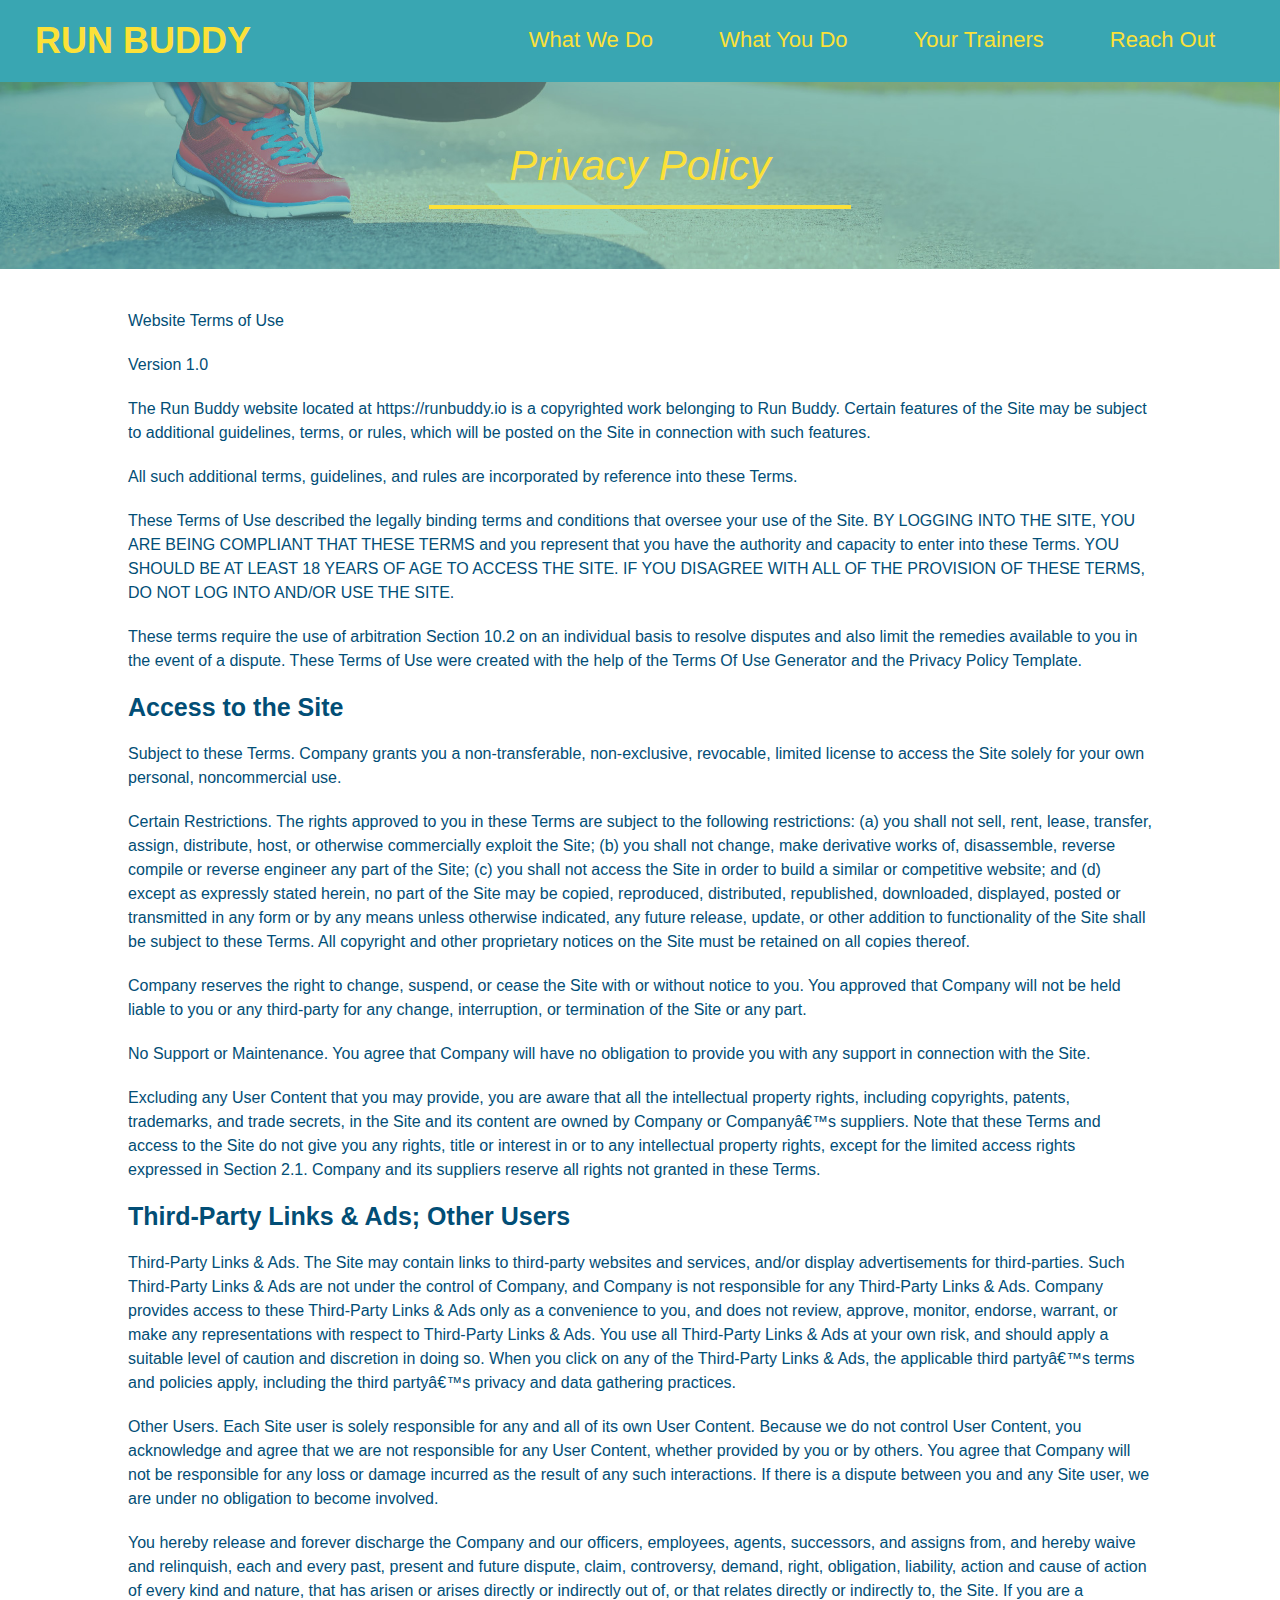
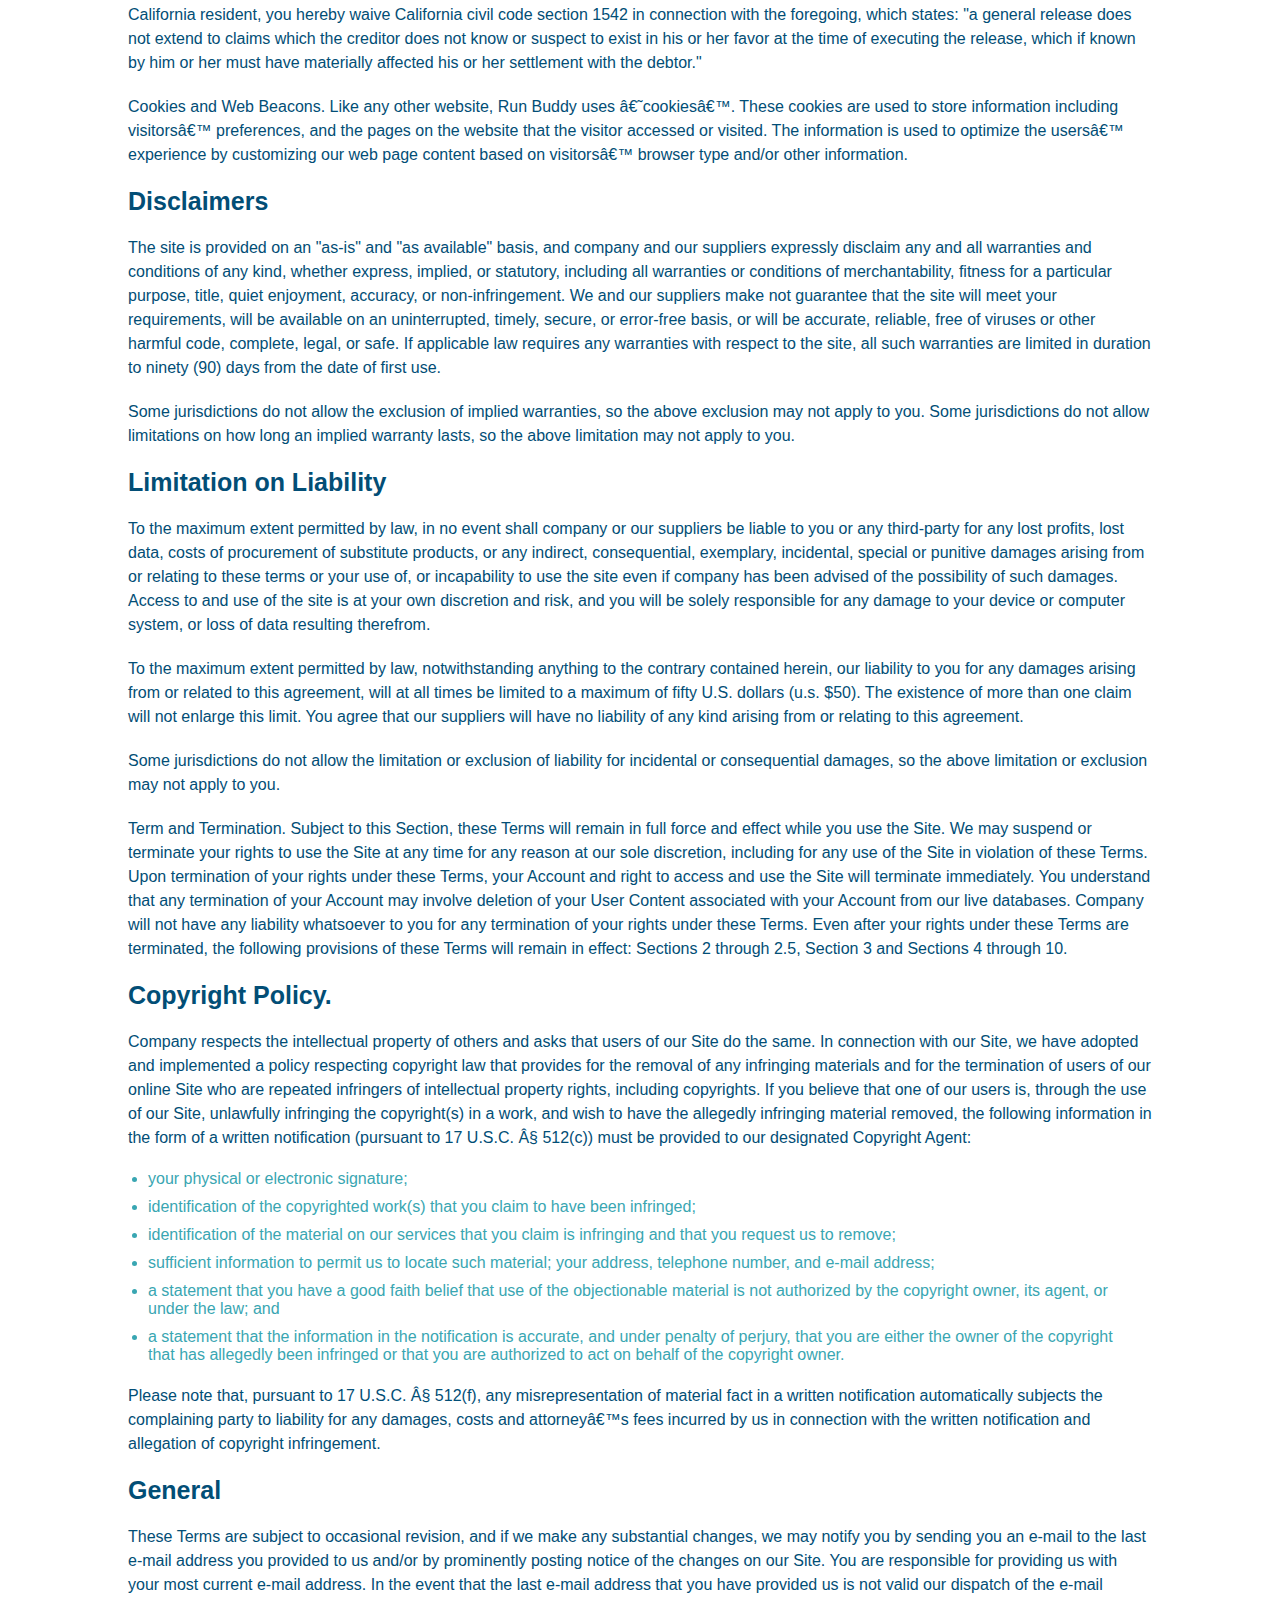
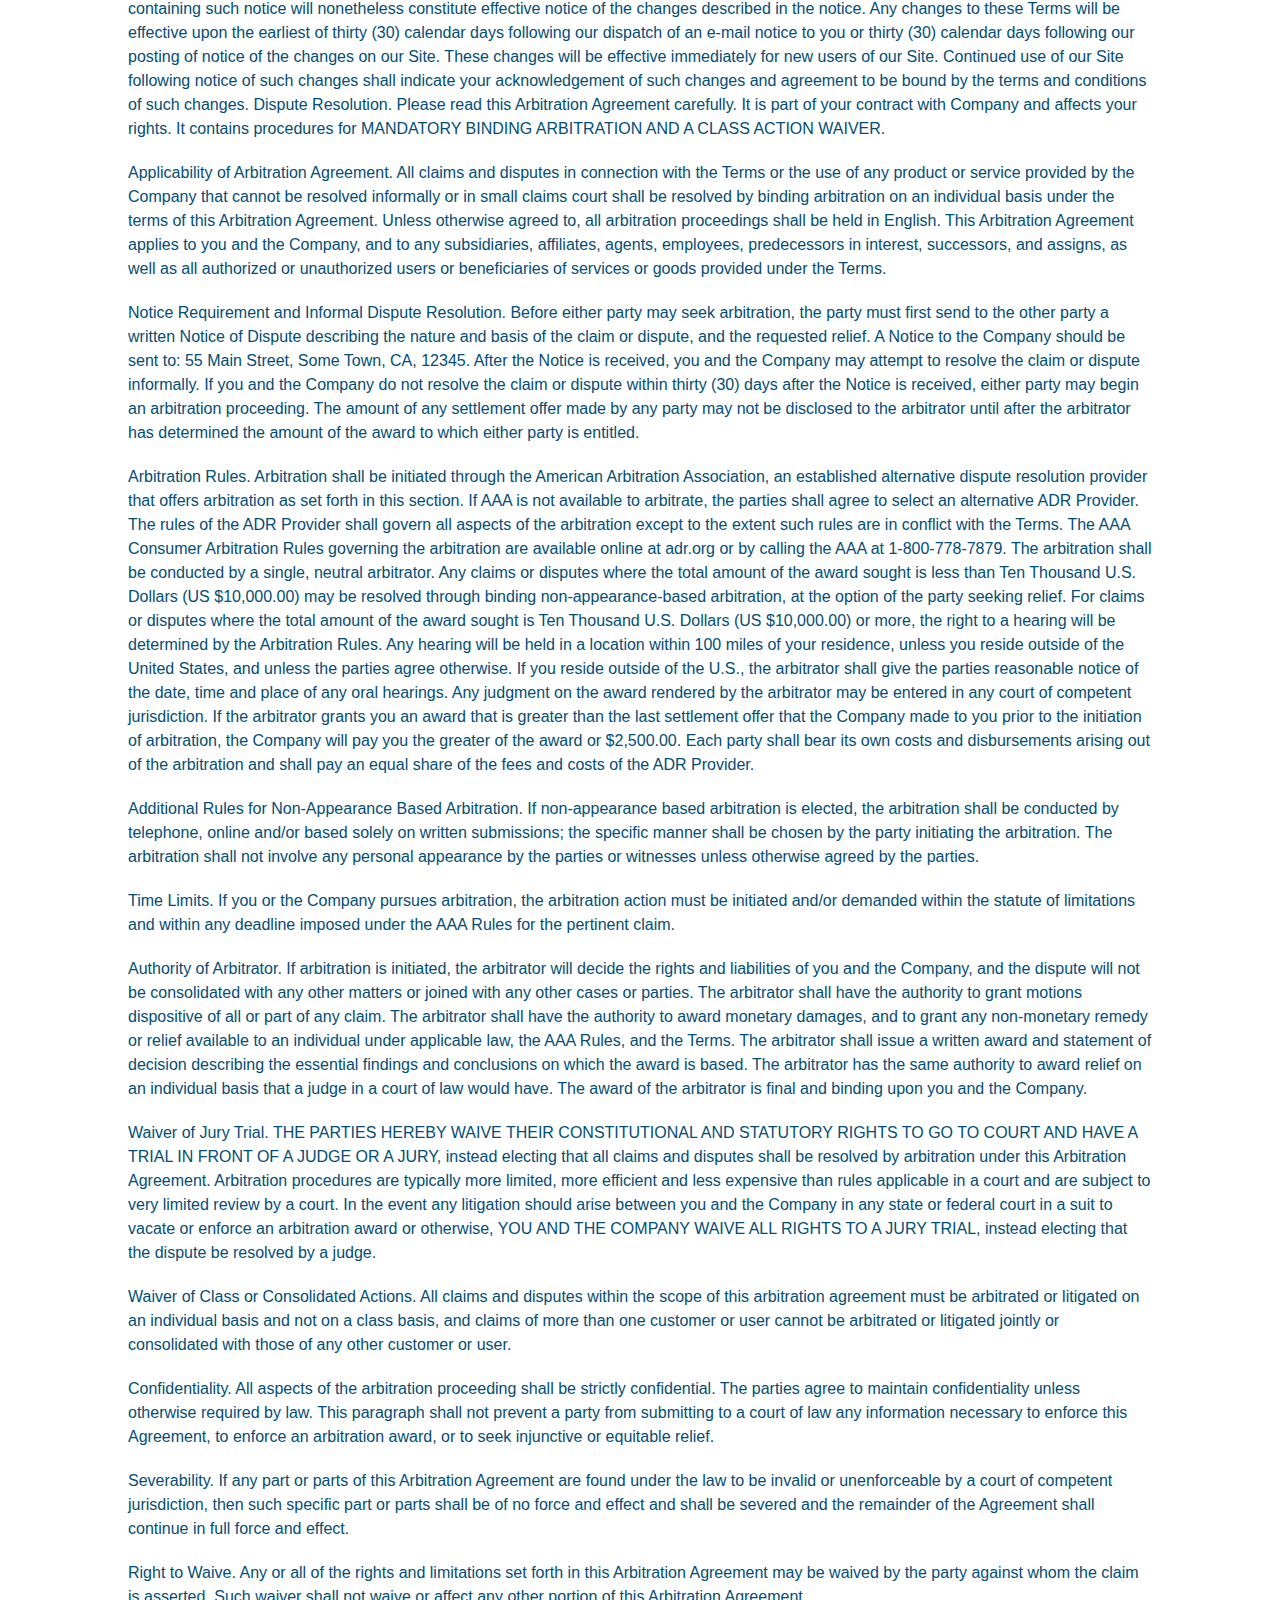
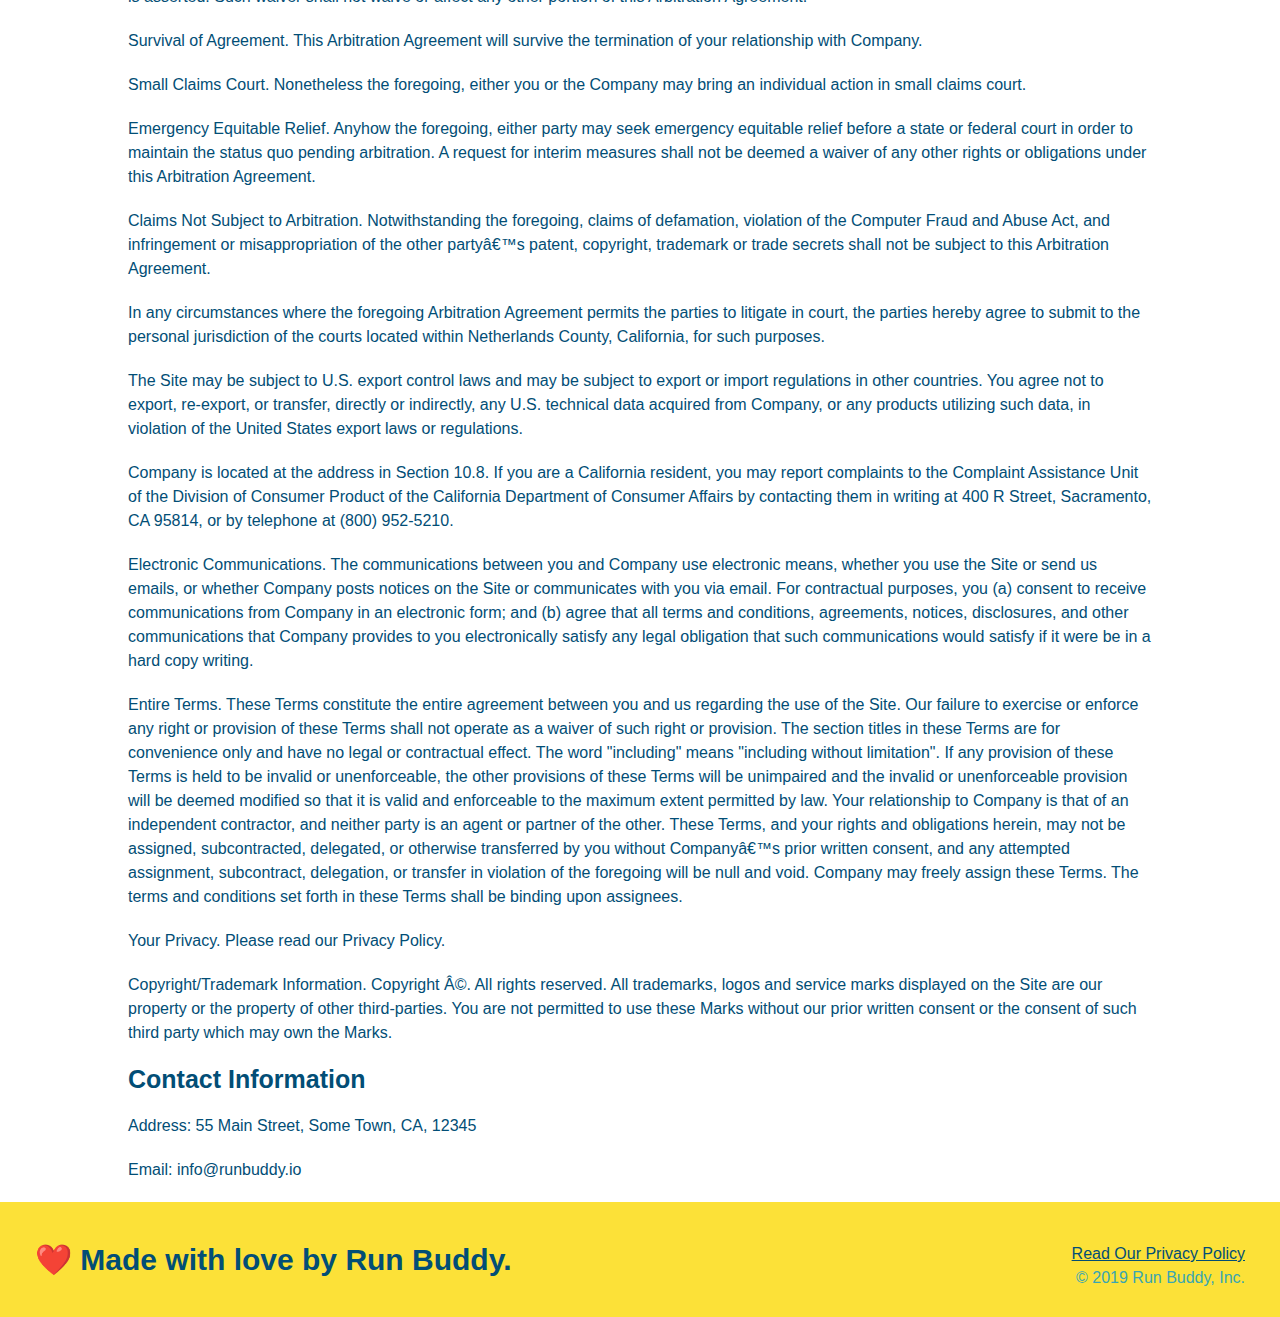
==== privacy-policy.html @ d39fedab "privacy policy" ====
<!DOCTYPE html>
<html lang="en">
<head>
    <meta charset="UTF-8">
    <link rel="stylesheet" href="./assets/css/style.css"/>
    <link rel="stylesheet" href="./assets/css/secondary-styles.css"/>
    <title>Privacy Policy - Run Buddy </title>
</head>
<body>
    <header>
        <h1> 
            <a href="/"> RUN BUDDY </a>
        </h1>
        <nav>
            <!-- Unordered list element-->
            <ul>
                <!-- List item element-->
                <li>
                    <!-- Anchor element-->
                    <a href="./index.html#what-we-do"> What We Do </a>
                </li>
                <li>
                    <a href="./index.html#what-you-do"> What You Do </a>
                </li>
                <li>
                    <a href="./index.html#your-trainers"> Your Trainers </a>
                </li>
                <li>
                    <a href="./index.html#reach-out"> Reach Out </a>
                </li>
            </ul>
        </nav>
    </header>

    <section class="hero">
        <h2 class="page-title">
            Privacy Policy
        </h2>

    </section>
    <article class="secondary-content">
          <p>
            Website Terms of Use
          </p>
    
          <p>
            Version 1.0
          </p>
    
          <p>
            The Run Buddy website located at https://runbuddy.io is a copyrighted work belonging to Run Buddy. Certain
            features of the Site may be subject to additional guidelines, terms, or rules, which will be posted on the Site
            in connection with such features.
          </p>
    
          <p>
            All such additional terms, guidelines, and rules are incorporated by reference into these Terms.
          </p>
    
          <p>
            These Terms of Use described the legally binding terms and conditions that oversee your use of the Site. BY
            LOGGING INTO THE SITE, YOU ARE BEING COMPLIANT THAT THESE TERMS and you represent that you have the authority
            and capacity to enter into these Terms. YOU SHOULD BE AT LEAST 18 YEARS OF AGE TO ACCESS THE SITE. IF YOU
            DISAGREE WITH ALL OF THE PROVISION OF THESE TERMS, DO NOT LOG INTO AND/OR USE THE SITE.
          </p>
    
          <p>
            These terms require the use of arbitration Section 10.2 on an individual basis to resolve disputes and also
            limit the remedies available to you in the event of a dispute. These Terms of Use were created with the help of
            the Terms Of Use Generator and the Privacy Policy Template.
          </p>
    
          <h3>
            Access to the Site
          </h3>
    
          <p>
            Subject to these Terms. Company grants you a non-transferable, non-exclusive, revocable, limited license to
            access the Site solely for your own personal, noncommercial use.
          </p>
    
          <p>
            Certain Restrictions. The rights approved to you in these Terms are subject to the following restrictions: (a)
            you shall not sell, rent, lease, transfer, assign, distribute, host, or otherwise commercially exploit the Site;
            (b) you shall not change, make derivative works of, disassemble, reverse compile or reverse engineer any part of
            the Site; (c) you shall not access the Site in order to build a similar or competitive website; and (d) except
            as expressly stated herein, no part of the Site may be copied, reproduced, distributed, republished, downloaded,
            displayed, posted or transmitted in any form or by any means unless otherwise indicated, any future release,
            update, or other addition to functionality of the Site shall be subject to these Terms. All copyright and other
            proprietary notices on the Site must be retained on all copies thereof.
          </p>
    
          <p>
            Company reserves the right to change, suspend, or cease the Site with or without notice to you. You approved
            that Company will not be held liable to you or any third-party for any change, interruption, or termination of
            the Site or any part.
          </p>
    
          <p>
            No Support or Maintenance. You agree that Company will have no obligation to provide you with any support in
            connection with the Site.
          </p>
    
          <p>
            Excluding any User Content that you may provide, you are aware that all the intellectual property rights,
            including copyrights, patents, trademarks, and trade secrets, in the Site and its content are owned by Company
            or Companyâ€™s suppliers. Note that these Terms and access to the Site do not give you any rights, title or
            interest in or to any intellectual property rights, except for the limited access rights expressed in Section
            2.1. Company and its suppliers reserve all rights not granted in these Terms.
          </p>
    
          <h3>
            Third-Party Links & Ads; Other Users
          </h3>
    
          <p>
            Third-Party Links & Ads. The Site may contain links to third-party websites and services, and/or display
            advertisements for third-parties. Such Third-Party Links & Ads are not under the control of Company, and Company
            is not responsible for any Third-Party Links & Ads. Company provides access to these Third-Party Links & Ads
            only as a convenience to you, and does not review, approve, monitor, endorse, warrant, or make any
            representations with respect to Third-Party Links & Ads. You use all Third-Party Links & Ads at your own risk,
            and should apply a suitable level of caution and discretion in doing so. When you click on any of the
            Third-Party Links & Ads, the applicable third partyâ€™s terms and policies apply, including the third partyâ€™s
            privacy and data gathering practices.
          </p>
    
          <p>
            Other Users. Each Site user is solely responsible for any and all of its own User Content. Because we do not
            control User Content, you acknowledge and agree that we are not responsible for any User Content, whether
            provided by you or by others. You agree that Company will not be responsible for any loss or damage incurred as
            the result of any such interactions. If there is a dispute between you and any Site user, we are under no
            obligation to become involved.
          </p>
    
          <p>
            You hereby release and forever discharge the Company and our officers, employees, agents, successors, and
            assigns from, and hereby waive and relinquish, each and every past, present and future dispute, claim,
            controversy, demand, right, obligation, liability, action and cause of action of every kind and nature, that has
            arisen or arises directly or indirectly out of, or that relates directly or indirectly to, the Site. If you are
            a California resident, you hereby waive California civil code section 1542 in connection with the foregoing,
            which states: "a general release does not extend to claims which the creditor does not know or suspect to exist
            in his or her favor at the time of executing the release, which if known by him or her must have materially
            affected his or her settlement with the debtor."
          </p>
    
          <p>
            Cookies and Web Beacons. Like any other website, Run Buddy uses â€˜cookiesâ€™. These cookies are used to store
            information including visitorsâ€™ preferences, and the pages on the website that the visitor accessed or visited.
            The information is used to optimize the usersâ€™ experience by customizing our web page content based on visitorsâ€™
            browser type and/or other information.
          </p>
    
          <h3>
            Disclaimers
          </h3>
    
          <p>
            The site is provided on an "as-is" and "as available" basis, and company and our suppliers expressly disclaim
            any and all warranties and conditions of any kind, whether express, implied, or statutory, including all
            warranties or conditions of merchantability, fitness for a particular purpose, title, quiet enjoyment, accuracy,
            or non-infringement. We and our suppliers make not guarantee that the site will meet your requirements, will be
            available on an uninterrupted, timely, secure, or error-free basis, or will be accurate, reliable, free of
            viruses or other harmful code, complete, legal, or safe. If applicable law requires any warranties with respect
            to the site, all such warranties are limited in duration to ninety (90) days from the date of first use.
          </p>
    
          <p>
            Some jurisdictions do not allow the exclusion of implied warranties, so the above exclusion may not apply to
            you. Some jurisdictions do not allow limitations on how long an implied warranty lasts, so the above limitation
            may not apply to you.
          </p>
    
          <h3>
            Limitation on Liability
          </h3>
    
          <p>
            To the maximum extent permitted by law, in no event shall company or our suppliers be liable to you or any
            third-party for any lost profits, lost data, costs of procurement of substitute products, or any indirect,
            consequential, exemplary, incidental, special or punitive damages arising from or relating to these terms or
            your use of, or incapability to use the site even if company has been advised of the possibility of such
            damages. Access to and use of the site is at your own discretion and risk, and you will be solely responsible
            for any damage to your device or computer system, or loss of data resulting therefrom.
          </p>
    
          <p>
            To the maximum extent permitted by law, notwithstanding anything to the contrary contained herein, our liability
            to you for any damages arising from or related to this agreement, will at all times be limited to a maximum of
            fifty U.S. dollars (u.s. $50). The existence of more than one claim will not enlarge this limit. You agree that
            our suppliers will have no liability of any kind arising from or relating to this agreement.
          </p>
    
          <p>
            Some jurisdictions do not allow the limitation or exclusion of liability for incidental or consequential
            damages, so the above limitation or exclusion may not apply to you.
          </p>
    
          <p>
            Term and Termination. Subject to this Section, these Terms will remain in full force and effect while you use
            the Site. We may suspend or terminate your rights to use the Site at any time for any reason at our sole
            discretion, including for any use of the Site in violation of these Terms. Upon termination of your rights under
            these Terms, your Account and right to access and use the Site will terminate immediately. You understand that
            any termination of your Account may involve deletion of your User Content associated with your Account from our
            live databases. Company will not have any liability whatsoever to you for any termination of your rights under
            these Terms. Even after your rights under these Terms are terminated, the following provisions of these Terms
            will remain in effect: Sections 2 through 2.5, Section 3 and Sections 4 through 10.
          </p>
    
          <h3>
            Copyright Policy.
          </h3>
    
          <p>
            Company respects the intellectual property of others and asks that users of our Site do the same. In connection
            with our Site, we have adopted and implemented a policy respecting copyright law that provides for the removal
            of any infringing materials and for the termination of users of our online Site who are repeated infringers of
            intellectual property rights, including copyrights. If you believe that one of our users is, through the use of
            our Site, unlawfully infringing the copyright(s) in a work, and wish to have the allegedly infringing material
            removed, the following information in the form of a written notification (pursuant to 17 U.S.C. Â§ 512(c)) must
            be provided to our designated Copyright Agent:
          </p>
    
          <ul>
            <li>
              your physical or electronic signature;
            </li>
            <li>
              identification of the copyrighted work(s) that you claim to have been infringed;
            </li>
            <li>
              identification of the material on our services that you claim is infringing and that you request us to remove;
            </li>
            <li>
              sufficient information to permit us to locate such material; your address, telephone number, and e-mail
              address;
            </li>
            <li>
              a statement that you have a good faith belief that use of the objectionable material is not authorized by the
              copyright owner, its agent, or under the law; and
            </li>
            <li>
              a statement that the information in the notification is accurate, and under penalty of perjury, that you are
              either the owner of the copyright that has allegedly been infringed or that you are authorized to act on
              behalf of the copyright owner.
            </li>
          </ul>
    
          <p>
            Please note that, pursuant to 17 U.S.C. Â§ 512(f), any misrepresentation of material fact in a written
            notification automatically subjects the complaining party to liability for any damages, costs and attorneyâ€™s
            fees incurred by us in connection with the written notification and allegation of copyright infringement.
          </p>
    
          <h3>
            General
          </h3>
    
          <p>
            These Terms are subject to occasional revision, and if we make any substantial changes, we may notify you by
            sending you an e-mail to the last e-mail address you provided to us and/or by prominently posting notice of the
            changes on our Site. You are responsible for providing us with your most current e-mail address. In the event
            that the last e-mail address that you have provided us is not valid our dispatch of the e-mail containing such
            notice will nonetheless constitute effective notice of the changes described in the notice. Any changes to these
            Terms will be effective upon the earliest of thirty (30) calendar days following our dispatch of an e-mail
            notice to you or thirty (30) calendar days following our posting of notice of the changes on our Site. These
            changes will be effective immediately for new users of our Site. Continued use of our Site following notice of
            such changes shall indicate your acknowledgement of such changes and agreement to be bound by the terms and
            conditions of such changes. Dispute Resolution. Please read this Arbitration Agreement carefully. It is part of
            your contract with Company and affects your rights. It contains procedures for MANDATORY BINDING ARBITRATION AND
            A CLASS ACTION WAIVER.
          </p>
    
          <p>
            Applicability of Arbitration Agreement. All claims and disputes in connection with the Terms or the use of any
            product or service provided by the Company that cannot be resolved informally or in small claims court shall be
            resolved by binding arbitration on an individual basis under the terms of this Arbitration Agreement. Unless
            otherwise agreed to, all arbitration proceedings shall be held in English. This Arbitration Agreement applies to
            you and the Company, and to any subsidiaries, affiliates, agents, employees, predecessors in interest,
            successors, and assigns, as well as all authorized or unauthorized users or beneficiaries of services or goods
            provided under the Terms.
          </p>
    
          <p>
            Notice Requirement and Informal Dispute Resolution. Before either party may seek arbitration, the party must
            first send to the other party a written Notice of Dispute describing the nature and basis of the claim or
            dispute, and the requested relief. A Notice to the Company should be sent to: 55 Main Street, Some Town, CA,
            12345. After the Notice is received, you and the Company may attempt to resolve the claim or dispute informally.
            If you and the Company do not resolve the claim or dispute within thirty (30) days after the Notice is received,
            either party may begin an arbitration proceeding. The amount of any settlement offer made by any party may not
            be disclosed to the arbitrator until after the arbitrator has determined the amount of the award to which either
            party is entitled.
          </p>
    
          <p>
            Arbitration Rules. Arbitration shall be initiated through the American Arbitration Association, an established
            alternative dispute resolution provider that offers arbitration as set forth in this section. If AAA is not
            available to arbitrate, the parties shall agree to select an alternative ADR Provider. The rules of the ADR
            Provider shall govern all aspects of the arbitration except to the extent such rules are in conflict with the
            Terms. The AAA Consumer Arbitration Rules governing the arbitration are available online at adr.org or by
            calling the AAA at 1-800-778-7879. The arbitration shall be conducted by a single, neutral arbitrator. Any
            claims or disputes where the total amount of the award sought is less than Ten Thousand U.S. Dollars (US
            $10,000.00) may be resolved through binding non-appearance-based arbitration, at the option of the party seeking
            relief. For claims or disputes where the total amount of the award sought is Ten Thousand U.S. Dollars (US
            $10,000.00) or more, the right to a hearing will be determined by the Arbitration Rules. Any hearing will be
            held in a location within 100 miles of your residence, unless you reside outside of the United States, and
            unless the parties agree otherwise. If you reside outside of the U.S., the arbitrator shall give the parties
            reasonable notice of the date, time and place of any oral hearings. Any judgment on the award rendered by the
            arbitrator may be entered in any court of competent jurisdiction. If the arbitrator grants you an award that is
            greater than the last settlement offer that the Company made to you prior to the initiation of arbitration, the
            Company will pay you the greater of the award or $2,500.00. Each party shall bear its own costs and
            disbursements arising out of the arbitration and shall pay an equal share of the fees and costs of the ADR
            Provider.
          </p>
    
          <p>
            Additional Rules for Non-Appearance Based Arbitration. If non-appearance based arbitration is elected, the
            arbitration shall be conducted by telephone, online and/or based solely on written submissions; the specific
            manner shall be chosen by the party initiating the arbitration. The arbitration shall not involve any personal
            appearance by the parties or witnesses unless otherwise agreed by the parties.
          </p>
    
          <p>
            Time Limits. If you or the Company pursues arbitration, the arbitration action must be initiated and/or demanded
            within the statute of limitations and within any deadline imposed under the AAA Rules for the pertinent claim.
          </p>
    
          <p>
            Authority of Arbitrator. If arbitration is initiated, the arbitrator will decide the rights and liabilities of
            you and the Company, and the dispute will not be consolidated with any other matters or joined with any other
            cases or parties. The arbitrator shall have the authority to grant motions dispositive of all or part of any
            claim. The arbitrator shall have the authority to award monetary damages, and to grant any non-monetary remedy
            or relief available to an individual under applicable law, the AAA Rules, and the Terms. The arbitrator shall
            issue a written award and statement of decision describing the essential findings and conclusions on which the
            award is based. The arbitrator has the same authority to award relief on an individual basis that a judge in a
            court of law would have. The award of the arbitrator is final and binding upon you and the Company.
          </p>
    
          <p>
            Waiver of Jury Trial. THE PARTIES HEREBY WAIVE THEIR CONSTITUTIONAL AND STATUTORY RIGHTS TO GO TO COURT AND HAVE
            A TRIAL IN FRONT OF A JUDGE OR A JURY, instead electing that all claims and disputes shall be resolved by
            arbitration under this Arbitration Agreement. Arbitration procedures are typically more limited, more efficient
            and less expensive than rules applicable in a court and are subject to very limited review by a court. In the
            event any litigation should arise between you and the Company in any state or federal court in a suit to vacate
            or enforce an arbitration award or otherwise, YOU AND THE COMPANY WAIVE ALL RIGHTS TO A JURY TRIAL, instead
            electing that the dispute be resolved by a judge.
          </p>
    
          <p>
            Waiver of Class or Consolidated Actions. All claims and disputes within the scope of this arbitration agreement
            must be arbitrated or litigated on an individual basis and not on a class basis, and claims of more than one
            customer or user cannot be arbitrated or litigated jointly or consolidated with those of any other customer or
            user.
          </p>
    
          <p>
            Confidentiality. All aspects of the arbitration proceeding shall be strictly confidential. The parties agree to
            maintain confidentiality unless otherwise required by law. This paragraph shall not prevent a party from
            submitting to a court of law any information necessary to enforce this Agreement, to enforce an arbitration
            award, or to seek injunctive or equitable relief.
          </p>
    
          <p>
            Severability. If any part or parts of this Arbitration Agreement are found under the law to be invalid or
            unenforceable by a court of competent jurisdiction, then such specific part or parts shall be of no force and
            effect and shall be severed and the remainder of the Agreement shall continue in full force and effect.
          </p>
    
          <p>
            Right to Waive. Any or all of the rights and limitations set forth in this Arbitration Agreement may be waived
            by the party against whom the claim is asserted. Such waiver shall not waive or affect any other portion of this
            Arbitration Agreement.
          </p>
    
          <p>
            Survival of Agreement. This Arbitration Agreement will survive the termination of your relationship with
            Company.
          </p>
    
          <p>
            Small Claims Court. Nonetheless the foregoing, either you or the Company may bring an individual action in small
            claims court.
          </p>
    
          <p>
            Emergency Equitable Relief. Anyhow the foregoing, either party may seek emergency equitable relief before a
            state or federal court in order to maintain the status quo pending arbitration. A request for interim measures
            shall not be deemed a waiver of any other rights or obligations under this Arbitration Agreement.
          </p>
    
          <p>
            Claims Not Subject to Arbitration. Notwithstanding the foregoing, claims of defamation, violation of the
            Computer Fraud and Abuse Act, and infringement or misappropriation of the other partyâ€™s patent, copyright,
            trademark or trade secrets shall not be subject to this Arbitration Agreement.
          </p>
    
          <p>
            In any circumstances where the foregoing Arbitration Agreement permits the parties to litigate in court, the
            parties hereby agree to submit to the personal jurisdiction of the courts located within Netherlands County,
            California, for such purposes.
          </p>
    
          <p>
            The Site may be subject to U.S. export control laws and may be subject to export or import regulations in other
            countries. You agree not to export, re-export, or transfer, directly or indirectly, any U.S. technical data
            acquired from Company, or any products utilizing such data, in violation of the United States export laws or
            regulations.
          </p>
    
          <p>
            Company is located at the address in Section 10.8. If you are a California resident, you may report complaints
            to the Complaint Assistance Unit of the Division of Consumer Product of the California Department of Consumer
            Affairs by contacting them in writing at 400 R Street, Sacramento, CA 95814, or by telephone at (800) 952-5210.
          </p>
    
          <p>
            Electronic Communications. The communications between you and Company use electronic means, whether you use the
            Site or send us emails, or whether Company posts notices on the Site or communicates with you via email. For
            contractual purposes, you (a) consent to receive communications from Company in an electronic form; and (b)
            agree that all terms and conditions, agreements, notices, disclosures, and other communications that Company
            provides to you electronically satisfy any legal obligation that such communications would satisfy if it were be
            in a hard copy writing.
          </p>
    
          <p>
            Entire Terms. These Terms constitute the entire agreement between you and us regarding the use of the Site. Our
            failure to exercise or enforce any right or provision of these Terms shall not operate as a waiver of such right
            or provision. The section titles in these Terms are for convenience only and have no legal or contractual
            effect. The word "including" means "including without limitation". If any provision of these Terms is held to be
            invalid or unenforceable, the other provisions of these Terms will be unimpaired and the invalid or
            unenforceable provision will be deemed modified so that it is valid and enforceable to the maximum extent
            permitted by law. Your relationship to Company is that of an independent contractor, and neither party is an
            agent or partner of the other. These Terms, and your rights and obligations herein, may not be assigned,
            subcontracted, delegated, or otherwise transferred by you without Companyâ€™s prior written consent, and any
            attempted assignment, subcontract, delegation, or transfer in violation of the foregoing will be null and void.
            Company may freely assign these Terms. The terms and conditions set forth in these Terms shall be binding upon
            assignees.
          </p>
    
          <p>
            Your Privacy. Please read our Privacy Policy.
          </p>
    
          <p>
            Copyright/Trademark Information. Copyright Â©. All rights reserved. All trademarks, logos and service marks
            displayed on the Site are our property or the property of other third-parties. You are not permitted to use
            these Marks without our prior written consent or the consent of such third party which may own the Marks.
          </p>
    
          <h3>
            Contact Information
          </h3>
    
          <p>
            Address: 55 Main Street, Some Town, CA, 12345
          </p>
    
          <p>
            Email: info@runbuddy.io
          </p>
    
    </article>

    <!-- footer -->
    <footer>
        <h2> ❤️ Made with love by Run Buddy. </h2>
        <div>
            <a href="#"> Read Our Privacy Policy </a><br />
            &copy; 2019 Run Buddy, Inc.
        </div>
    </footer>
</body>
</html>
---- assets/css/style.css ----
/* tells the page not to have any default margin or border unless we tell it to and fits into border box */
* {
    margin: 0;
    padding: 0;
    box-sizing: border-box;
}

body {
    /* more on this crazy alphanumerical value in a minute! */
    color: #39a6b2;
    font-family: Helvetica, Arial, sans-serif;
  }
  
  /* apply styles to <header> */
header {
    padding: 20px 35px;
    background-color: #39a6b2;
  }

  header h1 {
      font-weight: bold;
      font-size: 36px;
      color: #fce138;
      margin: 0;
      display: inline;
  }

  header a {
      color: #fce138;
      text-decoration: none;
  }

  header nav {
      float: right;
      margin: 7px 0;
  }

  header nav ul li {
      display: inline;
  }

  header nav ul li a {
      margin: 0 30px;
      font-weight: lighter;
      font-size: 22px;
  }

  /* apply styles to <footer> */
  footer {
      background: #fce138;
      width: 100%;
      padding: 40px 35px;
  }

  footer h2 {
      display: inline;
      color: #024e76;
      font-size: 30px;
      margin: 0;
  }

  footer div {
      float: right;
      line-height: 1.5;
      text-align: right;
  }

  footer a {
      color: #024e76;
  }

  section { 
      padding: 60px;
}

/* Hero style starts */
.hero {
    background-image: url("../images/hero-bg.jpeg");
    height: 600px;
    background-size: cover;
    background-position: center;
    position: relative;
}

.hero-form button {
    color: #fce138;
    background-color: #024e76;
    border: none;
    padding: 10px 20px;
    font-size: 16px;
}
/* Hero style ends */

.hero-form {
    background-color: #fce138;
    color: #024e76;
    padding: 20px;
    width: 500px;
    border: solid 3px #024e76;
    position: absolute;
    bottom: 120px;
    right: 140px;
}

section div h3 {
    font-size: 24px;
    margin: 0px;
}

.hero-form p {
    margin: 5px 0 15px 0;
}

.hero-form label {
    margin: 0 15px;
}

.form-input {
    border: 1px solid #024e76;
    display: block;
    padding: 7px 15px;
    font-size: 16px;
    color: #024e76;
    width: 100%;
    margin-bottom: 15px;
}

.intro {
    text-align: center;
}

  .intro p {
    line-height: 1.7;
    color: #39a6b2;
    width: 80%;
    font-size: 20px;
    margin: 0 auto;
  }

  .steps { 
    text-align: center;
    background: #fce138;
  }

  .section-title {
    font-size: 55px;
    color: #024e76;
    margin-bottom: 35px;
    padding: 0 100px 20px 100px;
    display: inline-block;
    border-bottom: 3px solid;
  }
  
  .primary-border {
    border-color: #fce138;
  }
  
  .secondary-border {
    border-color: #39a6b2;
  }

  .steps div {
      margin-bottom: 80px;
  }

  .steps img {
      width: 15%;
      margin: 10px 0;
  }

  .steps h3 {
    color: #024e76;
    font-size: 46px;
    margin-top: 10px;
  }
  
  .steps p {
    color: #39a6b2;
    font-size: 23px;
  }

  .steps span {
      font-size: 38px;
  }

  .trainers {
      text-align: center;
  }

  .trainer {
    width: 900px;
    margin: 0 auto 30px auto;
    background: #024e76;
    color: #fce138;
    overflow: auto;
  }

  .trainer img {
      width: 35%;
      float: left;
  }

  .trainer-bio {
      padding: 35px;
      float: left;
      width: 65%;
  }

  .text-left {
      text-align: left;
  }

  .text-right {
      text-align: right;
  }

  .trainer-bio h3 {
    font-size: 32px;
    margin-bottom: 8px;
  }
  
  .trainer-bio h4 {
    font-weight: lighter;
    font-size: 26px;
    margin-bottom: 25px;
  }
  
  .trainer-bio p {
    font-size: 17px;
    line-height: 1.3;
  }

  /*Reach out styles starts*/
  .contact {
      text-align: center;
      background: #024e76;
  }

  .contact h2 {
      color: #fce138;
  }

  .contact-info iframe {
      width: 400px;
      height: 400px;
  }

  .contact-info div {
      width: 410px;
      display: inline-block;
      vertical-align: top;
      text-align: left;
      margin: 30px 0 0 60px;
      color: white;
  }
  
  .contact-info h3 {
    color: #fce138;
    font-size: 32px;
  }
  
  .contact-info p, .contact-info address {
    margin: 20px 0;
    line-height: 1.5;
    font-size: 20px;
    font-style: normal;
  }
  
  .contact-info a {
    color: #fce138;
  }
  
  /* REACH OUT STYLES END */
---- assets/css/secondary-styles.css ----
.hero {
    background-position: bottom;
    height: auto;
    text-align: center;
    margin-bottom: 40px;
}

.page-title {
    color: #fce138;
    display: inline-block;
    border-bottom: 4px solid #fce138;
    padding: 0 80px 15px 80px;
    font-weight: normal;
    font-size: 42px;
    font-style: italic;
}

.secondary-content {
    width: 80%;
    margin: auto;
    color: #024e76;
}

article h3 {
    font-size: 25px;
    margin: 20px 0 20px 0;
}

article p {
    font-size: 16px;
    line-height: 1.5;
    margin: 20px 0 20px 0;
}

article ul {
    margin: 15px 20px 15px 20px;
}

article ul li {
    color: #39a6b2;
    margin: 10px 0 10px 0;
}
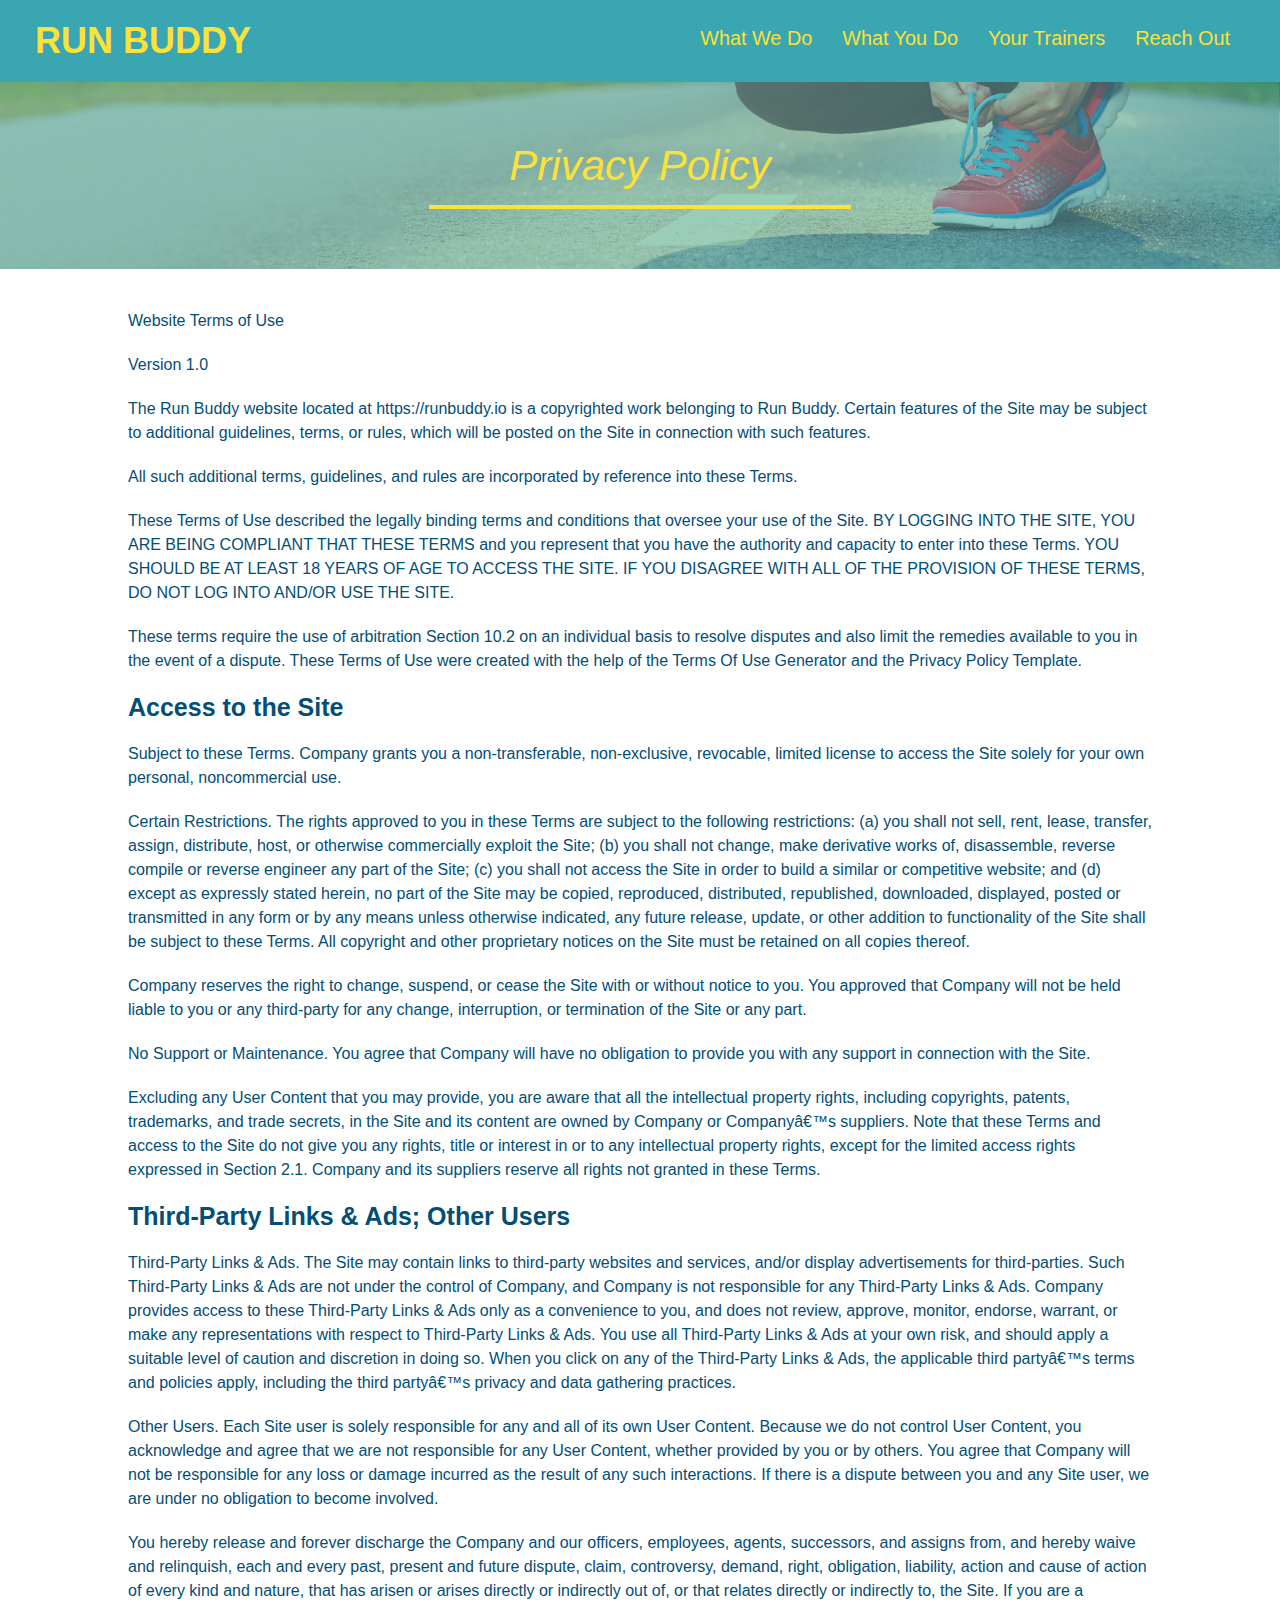
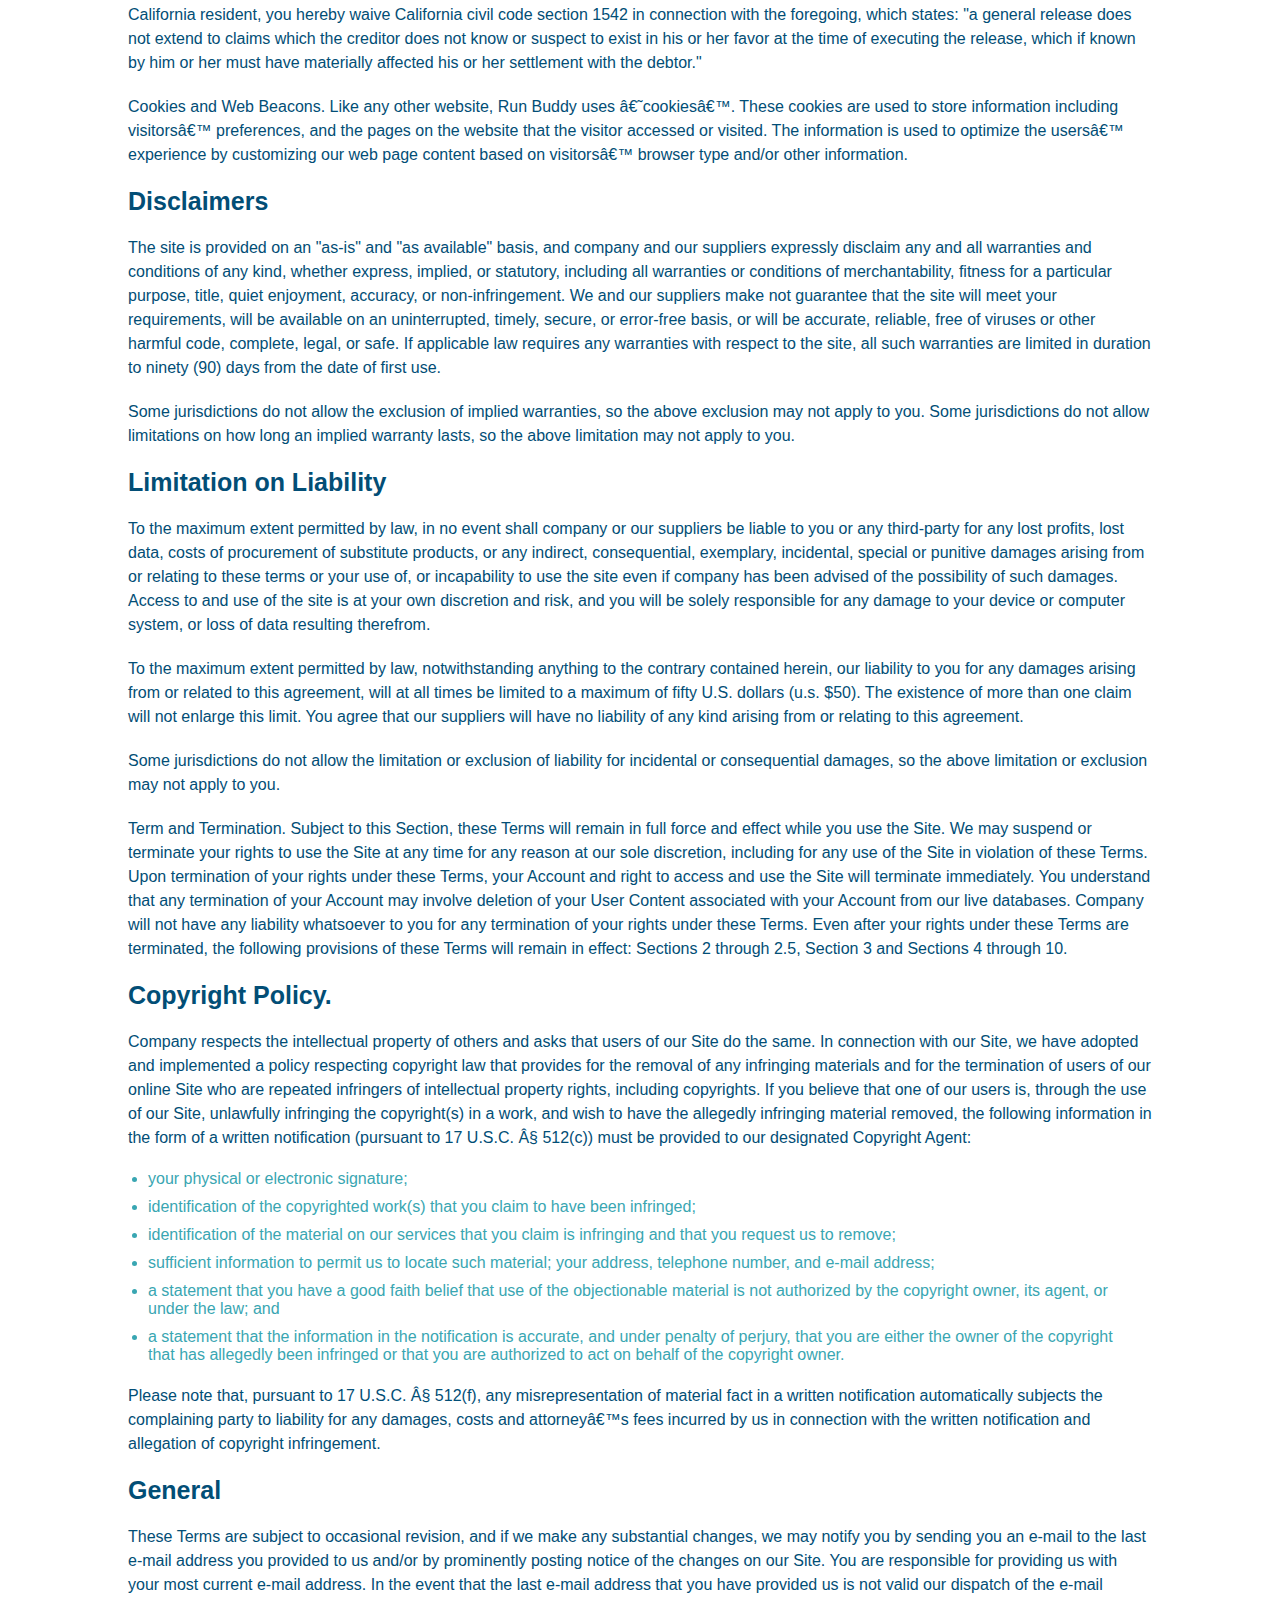
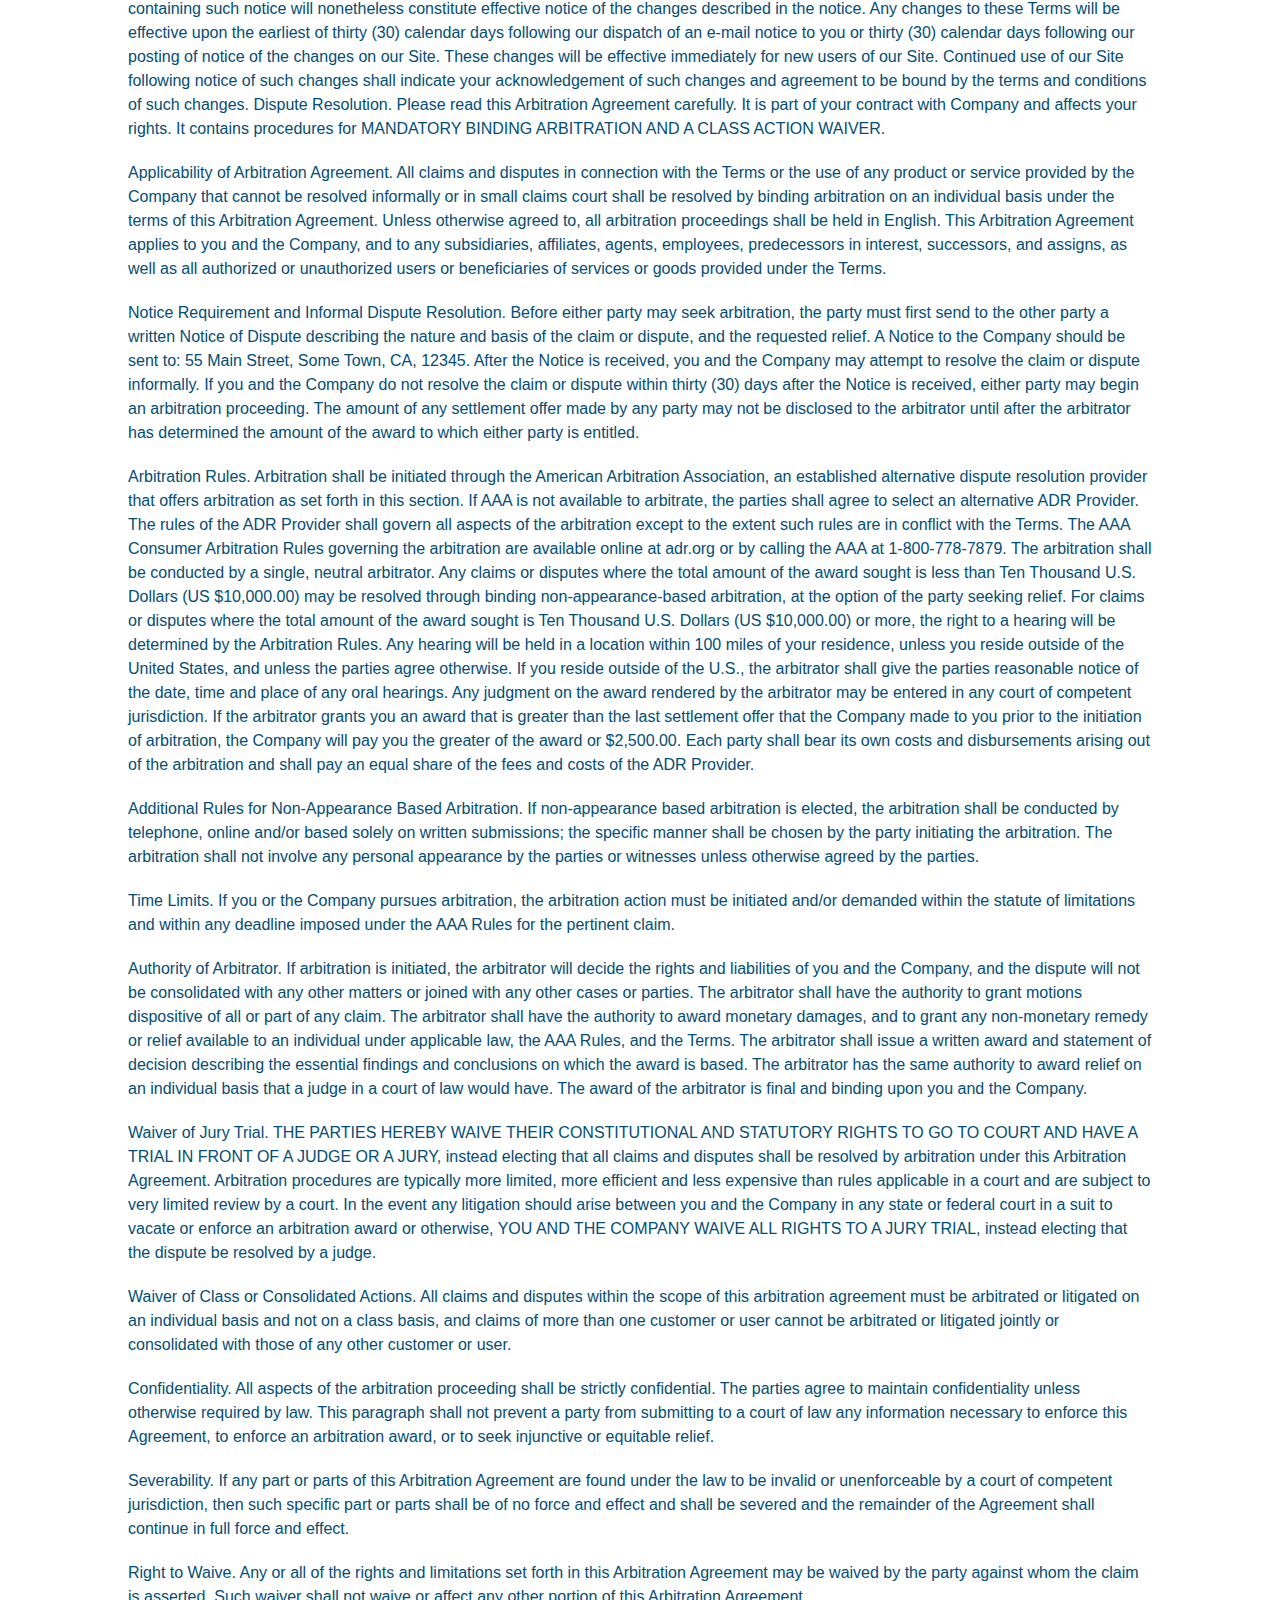
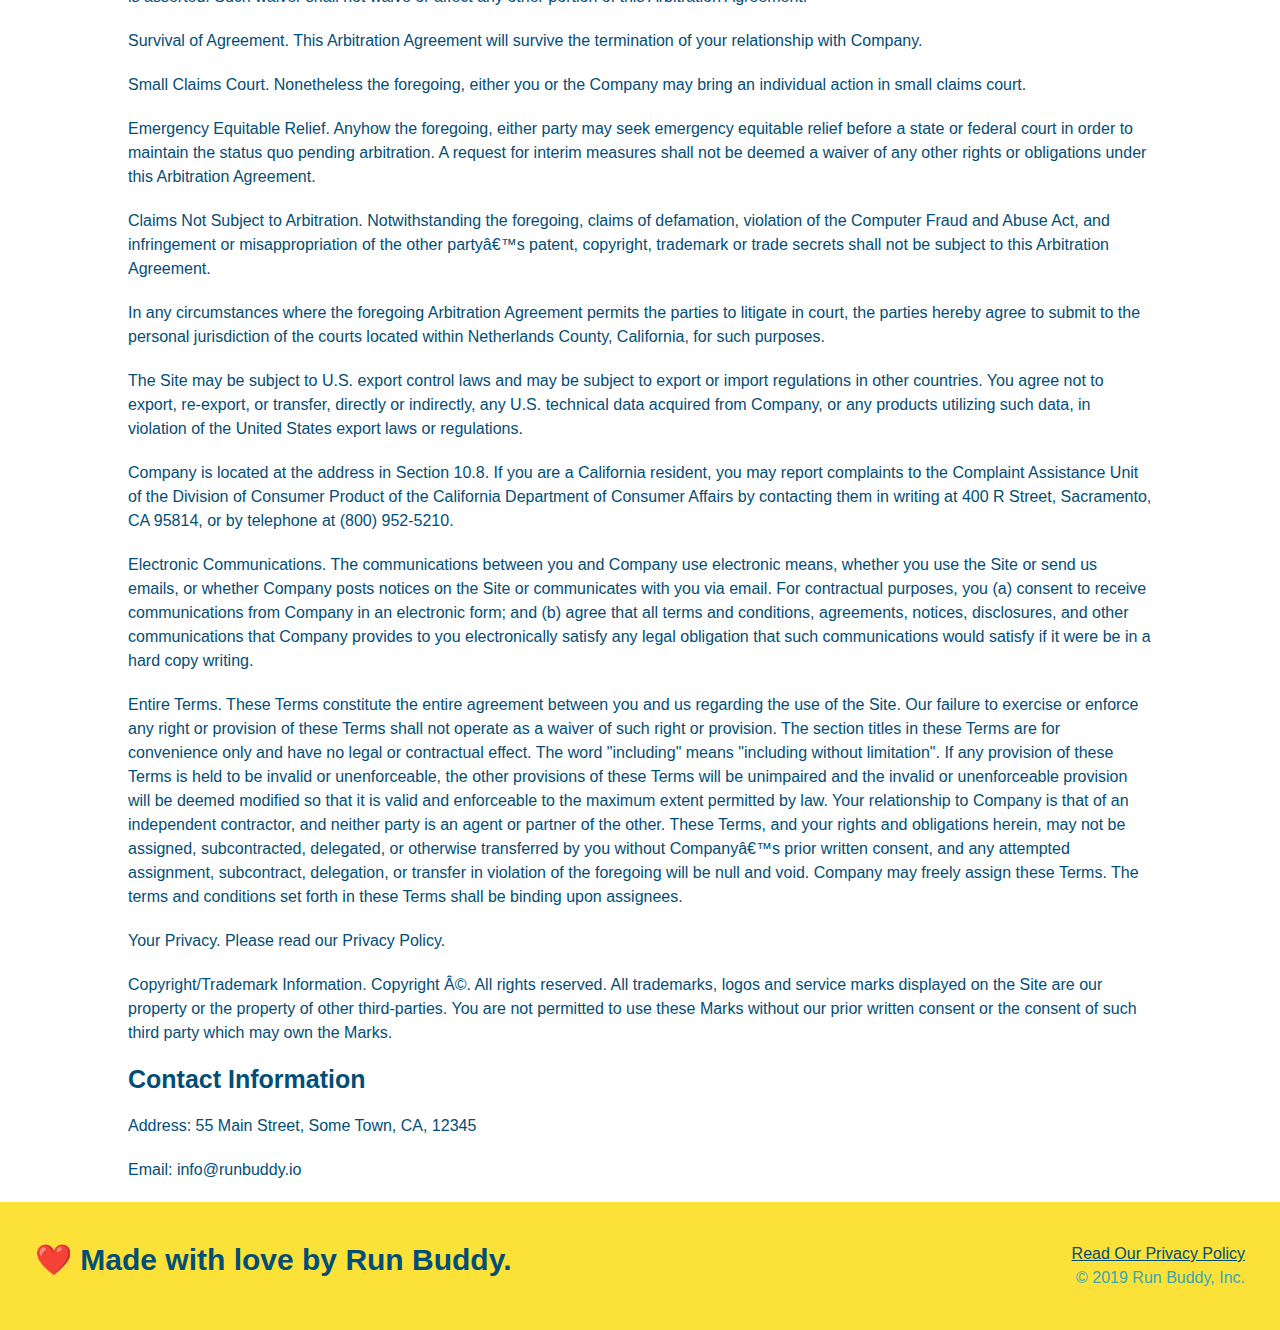
==== commit 26a43c03: "adding media queries" ====
--- a/privacy-policy.html
+++ b/privacy-policy.html
@@ -2,6 +2,7 @@
 <html lang="en">
 <head>
     <meta charset="UTF-8">
+    <meta name="viewport" content="width=device-width, initial-scale=1.0" />
     <link rel="stylesheet" href="./assets/css/style.css"/>
     <link rel="stylesheet" href="./assets/css/secondary-styles.css"/>
     <title>Privacy Policy - Run Buddy </title>
--- a/assets/css/style.css
+++ b/assets/css/style.css
@@ -15,6 +15,9 @@
 header {
     padding: 20px 35px;
     background-color: #39a6b2;
+    display: flex;
+    justify-content: space-between;
+    flex-wrap: wrap;
   }
 
   header h1 {
@@ -22,7 +25,6 @@
       font-size: 36px;
       color: #fce138;
       margin: 0;
-      display: inline;
   }
 
   header a {
@@ -31,18 +33,21 @@
   }
 
   header nav {
-      float: right;
       margin: 7px 0;
   }
 
-  header nav ul li {
-      display: inline;
+  header nav ul {
+    display: flex;
+    flex-wrap: wrap;
+    justify-content: space-between;
+    align-items: center;
+    list-style: none;
   }
 
   header nav ul li a {
-      margin: 0 30px;
+      padding: 10px 15px;
       font-weight: lighter;
-      font-size: 22px;
+      font-size: 1.55vw;
   }
 
   /* apply styles to <footer> */
@@ -50,17 +55,18 @@
       background: #fce138;
       width: 100%;
       padding: 40px 35px;
+      display: flex;
+      justify-content: space-between;
+      flex-wrap: wrap;
   }
 
   footer h2 {
-      display: inline;
       color: #024e76;
       font-size: 30px;
       margin: 0;
   }
 
   footer div {
-      float: right;
       line-height: 1.5;
       text-align: right;
   }
@@ -76,10 +82,12 @@
 /* Hero style starts */
 .hero {
     background-image: url("../images/hero-bg.jpeg");
-    height: 600px;
     background-size: cover;
     background-position: center;
-    position: relative;
+    display: flex;
+    justify-content: center;
+    flex-wrap: wrap;
+    align-items: flex-start;
 }
 
 .hero-form button {
@@ -89,17 +97,30 @@
     padding: 10px 20px;
     font-size: 16px;
 }
+
+.hero-cta {
+  width: 35%;
+  text-align: right;
+  margin: 3.5%;
+  color: #fff;
+  font-size: 18px;
+  line-height: 1.2;
+}
+
+.hero-cta h2 {
+  font-style: italic;
+  font-size: 55px;
+  color: #fce138;
+}
 /* Hero style ends */
 
 .hero-form {
     background-color: #fce138;
     color: #024e76;
     padding: 20px;
-    width: 500px;
     border: solid 3px #024e76;
-    position: absolute;
-    bottom: 120px;
-    right: 140px;
+    width: 40%;
+    margin: 3.5%;
 }
 
 section div h3 {
@@ -123,10 +144,6 @@
     color: #024e76;
     width: 100%;
     margin-bottom: 15px;
-}
-
-.intro {
-    text-align: center;
 }
 
   .intro p {
@@ -135,20 +152,21 @@
     width: 80%;
     font-size: 20px;
     margin: 0 auto;
+    text-align: center;
   }
 
   .steps { 
+    background: #fce138;
+  }
+
+  .section-title {
+    font-size: 48px;
+    color: #024e76;
+    border-bottom: 3px solid;
+    padding-bottom: 20px;
     text-align: center;
-    background: #fce138;
-  }
-
-  .section-title {
-    font-size: 55px;
-    color: #024e76;
-    margin-bottom: 35px;
-    padding: 0 100px 20px 100px;
-    display: inline-block;
-    border-bottom: 3px solid;
+    margin: 0 auto 35px auto;
+    width: 50%;
   }
   
   .primary-border {
@@ -159,51 +177,76 @@
     border-color: #39a6b2;
   }
 
-  .steps div {
-      margin-bottom: 80px;
-  }
-
-  .steps img {
-      width: 15%;
-      margin: 10px 0;
-  }
-
-  .steps h3 {
+  .step {
+    margin: 50px auto;
+    padding-bottom: 50px;
+    width: 80%;
+    border-bottom: 1px solid #39a6b2;
+    display: flex;
+    flex-wrap: wrap;
+    align-items: center;
+    justify-content: space-between;
+  }
+
+  .step-info {
+    flex: 2 70%;
+    display: flex;
+    flex-wrap: wrap;
+    align-items: center;
+  }
+
+  .step-img {
+    flex: 1 12%;
+    margin-right: 20px;
+  }
+
+  .step-img img {
+    max-width: 100%;
+  }
+
+  .step h3 {
     color: #024e76;
     font-size: 46px;
-    margin-top: 10px;
-  }
-  
-  .steps p {
+    flex: 1 30%;
+  }
+
+  .step-text {
+    flex: 12;
+  }
+  
+  .step-text p {
     color: #39a6b2;
-    font-size: 23px;
-  }
-
-  .steps span {
-      font-size: 38px;
+    font-size: 18px;
+  }
+
+  .step-text h4 {
+    font-size: 26px;
+    line-height: 1.5;
+    color: #024e76;
   }
 
   .trainers {
-      text-align: center;
+    width: 100%;
+    margin: 0 auto;
+    display: flex;
+    flex-wrap: wrap;
+    justify-content: space-around;
   }
 
   .trainer {
-    width: 900px;
-    margin: 0 auto 30px auto;
+    margin: 20px;
     background: #024e76;
     color: #fce138;
-    overflow: auto;
+    flex: 1;
   }
 
   .trainer img {
-      width: 35%;
-      float: left;
+      width: 100%;
   }
 
   .trainer-bio {
-      padding: 35px;
-      float: left;
-      width: 65%;
+      padding: 25px;
+      line-height: 1.3;
   }
 
   .text-left {
@@ -214,25 +257,26 @@
       text-align: right;
   }
 
+  .flex-row {
+    display: flex;
+  }
+
   .trainer-bio h3 {
-    font-size: 32px;
-    margin-bottom: 8px;
+    font-size: 28px;
   }
   
   .trainer-bio h4 {
     font-weight: lighter;
-    font-size: 26px;
-    margin-bottom: 25px;
+    font-size: 22px;
+    margin-bottom: 15px;
   }
   
   .trainer-bio p {
     font-size: 17px;
-    line-height: 1.3;
   }
 
   /*Reach out styles starts*/
   .contact {
-      text-align: center;
       background: #024e76;
   }
 
@@ -240,17 +284,22 @@
       color: #fce138;
   }
 
+  .contact-info {
+    display: flex;
+    justify-content: space-between;
+    flex-wrap: wrap;
+  }
+
+  .contact-info > * {
+    flex: 1;
+    margin: 15px;
+  }
+
   .contact-info iframe {
-      width: 400px;
       height: 400px;
   }
 
   .contact-info div {
-      width: 410px;
-      display: inline-block;
-      vertical-align: top;
-      text-align: left;
-      margin: 30px 0 0 60px;
       color: white;
   }
   
@@ -262,13 +311,54 @@
   .contact-info p, .contact-info address {
     margin: 20px 0;
     line-height: 1.5;
-    font-size: 20px;
+    font-size: 16px;
     font-style: normal;
   }
   
   .contact-info a {
     color: #fce138;
   }
+
+  .contact-form input, .contact-form textarea {
+    border: 1px solid #024e76;
+    display: block;
+    padding: 7px 15px;
+    font-size: 16px;
+    color: #024e76;
+    width: 100%;
+    margin-bottom: 15px;
+    margin-top: 5px;
+  }
+
+  .contact-form button {
+    width: 100%;
+    border: none;
+    background: #fce138;
+    color: #024e76;
+    text-align: center;
+    padding: 15px 0;
+    font-size: 16px;
+  }
   
   /* REACH OUT STYLES END */
-  +  
+/* MEDIA QUERY FOR SMALLER DESKTOP SCREENS AND SMALLER */
+@media screen and (max-width: 980px) {
+  
+    /* this will be applied on any screen smaller than 980px */
+    
+}
+
+/* MEDIA QUERY FOR TABLETS AND SMALLER */
+@media screen and (max-width: 768px) {
+  
+    /* this will be applied on any screen between 768px and 575px */
+   
+}
+
+/* MEDIA QUERY FOR MOBILE PHONES AND SMALLER */
+@media screen and (max-width: 575px) {
+  
+    /* this will be applied on any screen smaller than 575px */
+   
+}--- a/assets/css/secondary-styles.css
+++ b/assets/css/secondary-styles.css
@@ -17,26 +17,26 @@
 
 .secondary-content {
     width: 80%;
-    margin: auto;
+    margin: 0 auto;
     color: #024e76;
 }
 
-article h3 {
+.secondary-content h3 {
     font-size: 25px;
-    margin: 20px 0 20px 0;
+    margin: 20px 0;
 }
 
-article p {
+.secondary-content p {
     font-size: 16px;
     line-height: 1.5;
-    margin: 20px 0 20px 0;
+    margin: 20px 0;
 }
 
-article ul {
-    margin: 15px 20px 15px 20px;
+.secondary-content ul {
+    margin: 15px 20px;
 }
 
-article ul li {
+.secondary-content li {
     color: #39a6b2;
-    margin: 10px 0 10px 0;
+    margin: 10px 0;
 }